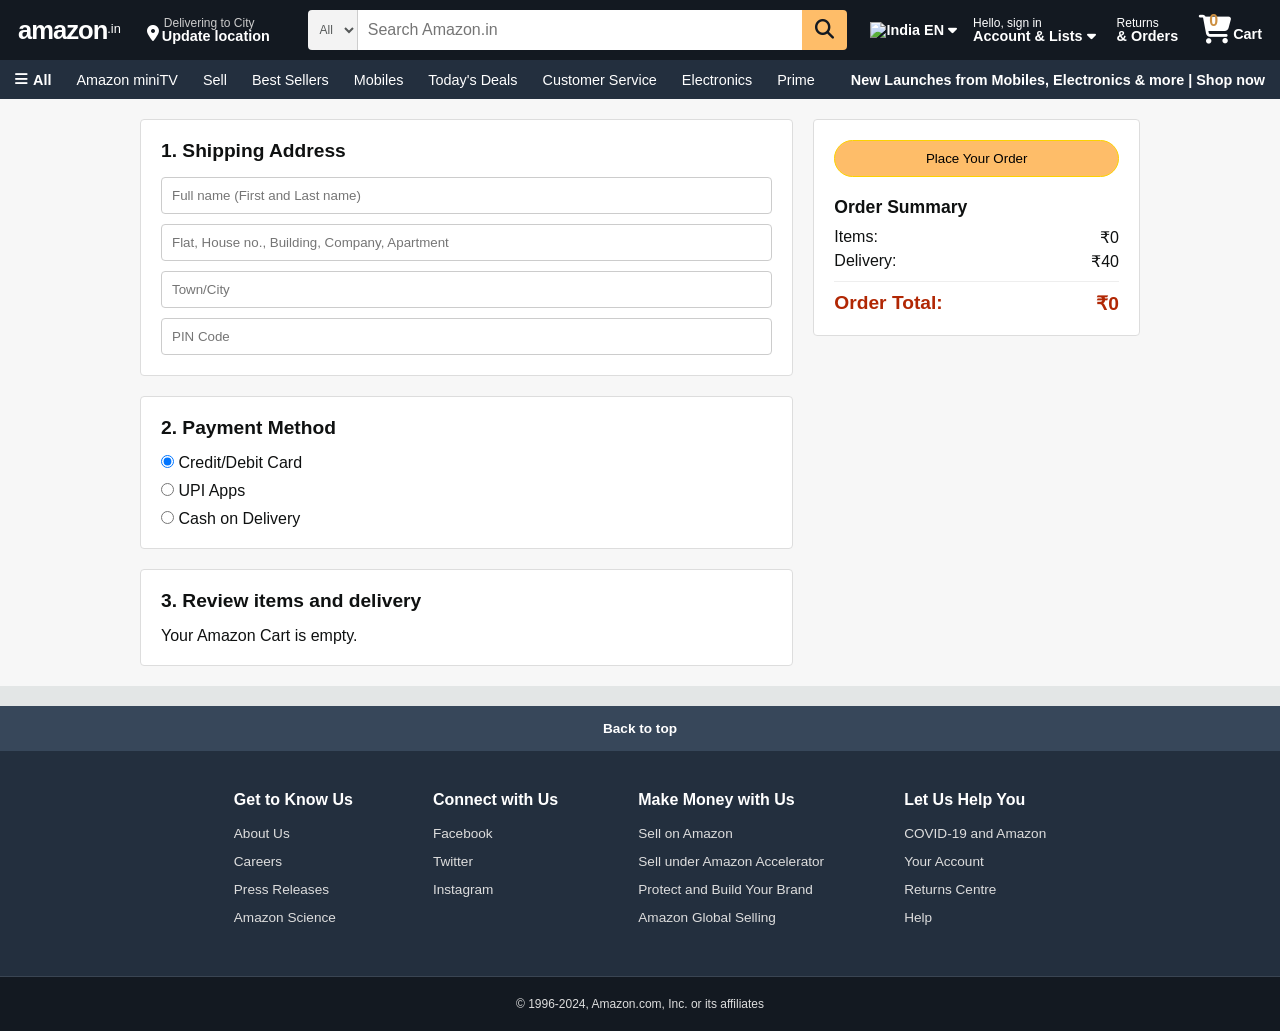
==== checkout.html @ d6a63207 "Initial commit of Amazon Clone frontend" ====
<!DOCTYPE html>
<html lang="en">

<head>
    <meta charset="UTF-8">
    <meta name="viewport" content="width=device-width, initial-scale=1.0">
    <title>Online Shopping site in India: Shop Online for Mobiles, Books, Watches, Shoes and More - Amazon.in</title>
    <link rel="stylesheet" href="https://cdnjs.cloudflare.com/ajax/libs/font-awesome/6.4.0/css/all.min.css">
    <link rel="stylesheet" href="assets/css/style.css">
</head>

<body>
    <header id="header">
        <div class="header-top">
            <div class="header-logo hover-border">
                <a href="#" class="logo-text">amazon</a>
                <span class="domain">.in</span>
            </div>

            <div class="header-location hover-border">
                <div class="location-icon">
                    <i class="fa-solid fa-location-dot"></i>
                </div>
                <div class="location-text">
                    <p class="loc-sub">Delivering to City</p>
                    <p class="loc-main">Update location</p>
                </div>
            </div>

            <div class="header-search">
                <select class="search-select">
                    <option>All</option>
                    <option>Electronics</option>
                    <option>Mobiles</option>
                </select>
                <input type="text" placeholder="Search Amazon.in" class="search-input">
                <div class="search-icon-box">
                    <i class="fa-solid fa-magnifying-glass"></i>
                </div>
            </div>

            <div class="header-lang hover-border">
                <div class="lang-flag">
                    <img src="https://upload.wikimedia.org/wikipedia/en/thumb/4/41/Flag_of_India.svg/20px-Flag_of_India.svg.png"
                        alt="India">
                </div>
                <span class="lang-code">EN</span>
                <i class="fa-solid fa-caret-down"></i>
            </div>

            <div class="header-signin hover-border">
                <p class="nav-sub">Hello, sign in</p>
                <p class="nav-main">Account & Lists <i class="fa-solid fa-caret-down"></i></p>
            </div>

            <div class="header-orders hover-border">
                <p class="nav-sub">Returns</p>
                <p class="nav-main">& Orders</p>
            </div>

            <div class="header-cart hover-border">
                <div class="cart-icon-box">
                    <i class="fa-solid fa-cart-shopping"></i>
                    <span class="cart-count">0</span>
                </div>
                <span class="cart-text">Cart</span>
            </div>
        </div>

        <div class="header-bottom">
            <div class="bottom-left">
                <div class="menu-icon hover-border">
                    <i class="fa-solid fa-bars"></i>
                    <span>All</span>
                </div>
                <a href="#" class="hover-border">Amazon miniTV</a>
                <a href="#" class="hover-border">Sell</a>
                <a href="#" class="hover-border">Best Sellers</a>
                <a href="#" class="hover-border">Mobiles</a>
                <a href="#" class="hover-border">Today's Deals</a>
                <a href="#" class="hover-border">Customer Service</a>
                <a href="#" class="hover-border">Electronics</a>
                <a href="#" class="hover-border">Prime</a>
            </div>
            <div class="bottom-right">
                <a href="#" class="hover-border">New Launches from Mobiles, Electronics & more | Shop now</a>
            </div>
        </div>
    </header>

    <main id="main-content" style="background-color: #f7f7f7; padding: 20px;">
        <div class="checkout-container"
            style="max-width: 1000px; margin: 0 auto; display: flex; gap: 20px; min-height: 500px;">
            <div class="checkout-left" style="flex: 2;">
                <!-- Shipping Address Form -->
                <div class="checkout-box"
                    style="background: white; padding: 20px; border-radius: 4px; border: 1px solid #ddd; margin-bottom: 20px;">
                    <h2 style="font-size: 1.2rem; margin-bottom: 15px;">1. Shipping Address</h2>
                    <form id="shipping-form" style="display: flex; flex-direction: column; gap: 10px;">
                        <input type="text" id="fname" placeholder="Full name (First and Last name)" required
                            style="padding: 10px; border: 1px solid #ccc; border-radius: 4px;">
                        <input type="text" id="address" placeholder="Flat, House no., Building, Company, Apartment"
                            required style="padding: 10px; border: 1px solid #ccc; border-radius: 4px;">
                        <input type="text" id="city" placeholder="Town/City" required
                            style="padding: 10px; border: 1px solid #ccc; border-radius: 4px;">
                        <input type="text" id="pin" placeholder="PIN Code" required
                            style="padding: 10px; border: 1px solid #ccc; border-radius: 4px;">
                    </form>
                </div>

                <!-- Payment Method Form -->
                <div class="checkout-box"
                    style="background: white; padding: 20px; border-radius: 4px; border: 1px solid #ddd; margin-bottom: 20px;">
                    <h2 style="font-size: 1.2rem; margin-bottom: 15px;">2. Payment Method</h2>
                    <div style="display: flex; flex-direction: column; gap: 10px;">
                        <label><input type="radio" name="payment" value="card" checked> Credit/Debit Card</label>
                        <label><input type="radio" name="payment" value="upi"> UPI Apps</label>
                        <label><input type="radio" name="payment" value="cod"> Cash on Delivery</label>
                    </div>
                </div>

                <!-- Order Items -->
                <div class="checkout-box"
                    style="background: white; padding: 20px; border-radius: 4px; border: 1px solid #ddd;">
                    <h2 style="font-size: 1.2rem; margin-bottom: 15px;">3. Review items and delivery</h2>
                    <div id="checkout-items-list">
                        <!-- Items injected by JS -->
                    </div>
                </div>
            </div>

            <div class="checkout-right" style="flex: 1;">
                <div class="order-summary-box"
                    style="background: white; padding: 20px; border-radius: 4px; border: 1px solid #ddd; position: sticky; top: 20px;">
                    <button id="place-order-btn" class="action-btn btn-add" style="margin-bottom: 20px;"
                        onclick="placeOrder()">Place Your Order</button>
                    <h3 style="font-size: 1.1rem; margin-bottom: 10px;">Order Summary</h3>
                    <div style="display: flex; justify-content: space-between; margin-bottom: 5px;">
                        <span>Items:</span>
                        <span id="summary-items-price">₹0</span>
                    </div>
                    <div
                        style="display: flex; justify-content: space-between; margin-bottom: 10px; border-bottom: 1px solid #eee; padding-bottom: 10px;">
                        <span>Delivery:</span>
                        <span>₹40</span>
                    </div>
                    <div
                        style="display: flex; justify-content: space-between; font-weight: bold; font-size: 1.2rem; color: #B12704;">
                        <span>Order Total:</span>
                        <span id="summary-total-price">₹0</span>
                    </div>
                </div>
            </div>
        </div>
    </main>

    <footer id="footer">
        <div class="back-to-top" onclick="window.scrollTo({top: 0, behavior: 'smooth'});">
            Back to top
        </div>
        <div class="footer-links">
            <div class="footer-col">
                <h3>Get to Know Us</h3>
                <ul>
                    <li><a href="#">About Us</a></li>
                    <li><a href="#">Careers</a></li>
                    <li><a href="#">Press Releases</a></li>
                    <li><a href="#">Amazon Science</a></li>
                </ul>
            </div>
            <div class="footer-col">
                <h3>Connect with Us</h3>
                <ul>
                    <li><a href="#">Facebook</a></li>
                    <li><a href="#">Twitter</a></li>
                    <li><a href="#">Instagram</a></li>
                </ul>
            </div>
            <div class="footer-col">
                <h3>Make Money with Us</h3>
                <ul>
                    <li><a href="#">Sell on Amazon</a></li>
                    <li><a href="#">Sell under Amazon Accelerator</a></li>
                    <li><a href="#">Protect and Build Your Brand</a></li>
                    <li><a href="#">Amazon Global Selling</a></li>
                </ul>
            </div>
            <div class="footer-col">
                <h3>Let Us Help You</h3>
                <ul>
                    <li><a href="#">COVID-19 and Amazon</a></li>
                    <li><a href="#">Your Account</a></li>
                    <li><a href="#">Returns Centre</a></li>
                    <li><a href="#">Help</a></li>
                </ul>
            </div>
        </div>
        <div class="footer-bottom">
            <div class="footer-logo"></div>
            <p>&copy; 1996-2024, Amazon.com, Inc. or its affiliates</p>
        </div>
    </footer>

    <!-- Removed static products.js, data is now fetched from api/products.php in main.js -->
    <script src="assets/js/main.js"></script>
</body>

</html>
---- assets/css/style.css ----
:root {
    --amazon-dark-blue: #131921;
    --amazon-light-blue: #232f3e;
    --amazon-yellow: #febd69;
    --amazon-orange: #cd9042;
    --amazon-link-blue: #007185;
    --white: #ffffff;
    --light-gray: #e3e6e6;
    --text-color: #0F1111;
    --light-text: #565959;
}

* {
    margin: 0;
    padding: 0;
    box-sizing: border-box;
    font-family: "Amazon Ember", Arial, sans-serif;
}

body {
    background-color: var(--light-gray);
    color: var(--text-color);
}

a {
    text-decoration: none;
    color: inherit;
}

ul {
    list-style: none;
}

/* Header Structure */
#header {
    font-family: Arial, sans-serif;
}

.header-top {
    height: 60px;
    background-color: var(--amazon-dark-blue);
    display: flex;
    align-items: center;
    color: var(--white);
    justify-content: space-between;
    padding: 0 10px;
}

.hover-border:hover {
    outline: 1px solid var(--white);
    border-radius: 2px;
}

.header-logo {
    display: flex;
    align-items: flex-start; /* Align .in to top */
    padding: 5px 8px;
    cursor: pointer;
    margin-right: 10px;
}

.logo-text {
    font-size: 1.6rem;
    font-weight: 700;
    letter-spacing: -1px;
}

.domain {
    font-size: 0.8rem;
    padding-top: 5px;
}

.header-location {
    display: flex;
    align-items: center;
    padding: 5px 8px;
    cursor: pointer;
    margin-right: 15px;
}

.location-icon {
    display: flex;
    align-items: center;
    margin-right: 3px;
    margin-top: 5px;
}

.location-text {
    display: flex;
    flex-direction: column;
}

.loc-sub {
    font-size: 0.75rem;
    color: #ccc;
    margin-bottom: -2px;
    margin-left: 2px;
}

.loc-main {
    font-size: 0.9rem;
    font-weight: 700;
}

/* Search Bar */
.header-search {
    display: flex;
    flex-grow: 1;
    height: 40px;
    border-radius: 4px;
    overflow: hidden;
    margin: 0 15px;
}

.search-select {
    background-color: #f3f3f3;
    border: none;
    border-right: 1px solid #cdcdcd;
    width: 50px;
    text-align: center;
    color: var(--light-text);
    font-size: 0.75rem;
    cursor: pointer;
}

.search-select:focus, .search-input:focus {
    outline: 2px solid var(--amazon-orange);
    z-index: 10;
}

.search-input {
    flex-grow: 1;
    border: none;
    padding: 0 10px;
    font-size: 1rem;
}

.search-icon-box {
    background-color: var(--amazon-yellow);
    width: 45px;
    display: flex;
    align-items: center;
    justify-content: center;
    color: var(--amazon-dark-blue);
    font-size: 1.2rem;
    cursor: pointer;
}

.search-icon-box:hover {
    background-color: var(--amazon-orange);
}

/* Header Right Section */
.header-lang {
    display: flex;
    align-items: center;
    padding: 10px 8px;
    cursor: pointer;
    font-weight: 700;
    font-size: 0.9rem;
}

.lang-flag img {
    margin-right: 4px;
    display: block;
}

.lang-code {
    margin-right: 4px;
}

.header-signin, .header-orders {
    display: flex;
    flex-direction: column;
    padding: 8px 8px;
    cursor: pointer;
    margin-right: 5px;
}

.nav-sub {
    font-size: 0.75rem;
    margin-bottom: -2px;
}

.nav-main {
    font-size: 0.9rem;
    font-weight: 700;
}

.header-cart {
    display: flex;
    align-items: flex-end;
    padding: 5px 8px;
    cursor: pointer;
}

.cart-icon-box {
    position: relative;
    font-size: 1.8rem;
}

.cart-count {
    position: absolute;
    top: -2px;
    left: 10px;
    font-size: 1rem;
    font-weight: 700;
    color: var(--amazon-orange);
    background: transparent;
}

.cart-text {
    font-size: 0.9rem;
    font-weight: 700;
    margin-bottom: 5px;
    margin-left: 2px;
}

/* Bottom Header */
.header-bottom {
    background-color: var(--amazon-light-blue);
    height: 39px;
    display: flex;
    align-items: center;
    color: var(--white);
    padding: 0 10px;
    font-size: 0.9rem;
    justify-content: space-between;
}

.bottom-left {
    display: flex;
    align-items: center;
    gap: 15px;
}

.menu-icon {
    display: flex;
    align-items: center;
    gap: 5px;
    font-weight: 700;
    cursor: pointer;
    padding: 5px;
}

.header-bottom a {
    padding: 5px;
    white-space: nowrap;
}

.bottom-right a {
    font-weight: 600;
}

/* Hero Section */
.hero-section {
    background-image: url('https://images.unsplash.com/photo-1607082348824-0a96f2a4b9da?ixlib=rb-4.0.3&auto=format&fit=crop&w=1500&q=80');
    background-size: cover;
    background-position: center;
    border: none;
    height: 350px;
    display: flex;
    justify-content: center;
    align-items: flex-end;
    mask-image: linear-gradient(to bottom, rgba(0,0,0,1) 60%, rgba(0,0,0,0));
    -webkit-mask-image: linear-gradient(to bottom, rgba(0,0,0,1) 60%, rgba(0,0,0,0));
}

.hero-msg {
    background-color: #f5f6f6;
    color: var(--text-color);
    width: 95%;
    height: 40px;
    display: flex;
    align-items: center;
    justify-content: center;
    font-size: 0.9rem;
    margin-bottom: 25px; /* Adjust based on gradient */
    box-shadow: 0 0 5px rgba(0,0,0,0.1);
}

.hero-msg a {
    color: var(--amazon-link-blue);
    font-weight: 600;
    margin-left: 5px;
}

.hero-msg a:hover {
    text-decoration: underline;
    color: #c7511f;
}

/* Shop Section */
.shop-section {
    display: flex;
    flex-wrap: wrap;
    justify-content: space-evenly;
    background-color: var(--light-gray);
    padding: 20px;
    margin-top: -300px; /* Pull up over hero */
    z-index: 10;
    position: relative;
}

.shop-row {
    display: flex;
    flex-wrap: wrap;
    justify-content: space-between;
    width: 100%;
    margin-bottom: 20px;
}

.box {
    background-color: var(--white);
    width: 23%;
    padding: 20px 0 15px 0;
    margin-top: 15px;
    z-index: 10;
    display: flex;
    flex-direction: column;
}

.box-content {
    margin: 0 20px;
    display: flex;
    flex-direction: column;
    height: 100%;
}

.box-content h2 {
    font-size: 1.3rem;
    font-weight: 700;
    margin-bottom: 10px;
}

.box-img {
    height: 300px;
    background-size: cover;
    background-position: center;
    margin-bottom: 10px;
    cursor: pointer;
}

.box-content a {
    color: var(--amazon-link-blue);
    font-size: 0.85rem;
    font-weight: 600;
    margin-top: auto;
}

.box-content a:hover {
    color: #c7511f;
    text-decoration: underline;
}

/* Product Slider Container (for Best Sellers etc) */
.product-slider-container {
    background-color: var(--white);
    width: 100%;
    padding: 20px;
    margin-top: 20px;
}

.product-slider-container h2 {
    font-size: 1.3rem;
    font-weight: 700;
    margin-bottom: 15px;
}

.product-slider {
    display: flex;
    overflow-x: auto;
    gap: 20px;
    padding-bottom: 15px;
}

.product-card {
    min-width: 200px;
    max-width: 200px;
    border: 1px solid #eee;
    padding: 10px;
    display: flex;
    flex-direction: column;
    justify-content: space-between;
    cursor: pointer;
}

.product-card:hover {
    box-shadow: 0 0 10px rgba(0,0,0,0.1);
}

.product-card img {
    width: 100%;
    height: 180px;
    object-fit: contain;
    margin-bottom: 10px;
}

.product-title {
    font-size: 0.9rem;
    line-height: 1.3;
    max-height: 40px;
    overflow: hidden;
    margin-bottom: 5px;
}

.product-rating {
    display: flex;
    align-items: center;
    font-size: 0.8rem;
    color: var(--amazon-orange);
    margin-bottom: 5px;
}

.product-count {
    color: var(--amazon-link-blue);
    margin-left: 5px;
}

.product-price {
    font-size: 1.1rem;
    font-weight: 500;
}

.prime-badge {
    color: #00a8e1;
    font-weight: 700;
    font-style: italic;
    font-size: 0.8rem;
    margin-bottom: 5px;
}

.add-to-cart-btn {
    background-color: var(--amazon-yellow);
    border: 1px solid #fcd200;
    border-radius: 20px;
    padding: 5px 10px;
    cursor: pointer;
    font-size: 0.8rem;
    margin-top: 5px;
    width: 100%;
}

.add-to-cart-btn:hover {
    background-color: #f7dfa5;
}

/* Product Detail Page Styles */
.detail-image-box {
    flex: 1;
    display: flex;
    justify-content: center;
    position: sticky;
    top: 20px;
}

.detail-image-box img {
    max-width: 100%;
    max-height: 500px;
    object-fit: contain;
}

.detail-info-box {
    flex: 2;
    padding-right: 20px;
}

.detail-info-box h1 {
    font-size: 1.5rem;
    font-weight: 400;
    margin-bottom: 8px;
    line-height: 1.3;
}

.detail-rating {
    display: flex;
    align-items: center;
    border-bottom: 1px solid #ccc;
    padding-bottom: 10px;
    margin-bottom: 10px;
}

.detail-price-box {
    margin-bottom: 15px;
}

.detail-price-box .price {
    font-size: 1.8rem;
    font-weight: 500;
    color: #B12704;
}

.detail-description {
    font-size: 0.95rem;
    line-height: 1.5;
    margin-top: 15px;
}

.detail-action-box {
    flex: 1;
    border: 1px solid #ccc;
    border-radius: 8px;
    padding: 15px;
    display: flex;
    flex-direction: column;
    gap: 10px;
    height: fit-content;
    position: sticky;
    top: 20px;
}

.detail-action-box .price {
    font-size: 1.4rem;
    font-weight: 500;
    color: #B12704;
}

.action-btn {
    width: 100%;
    padding: 10px;
    border-radius: 20px;
    border: 1px solid;
    cursor: pointer;
    font-weight: 500;
}

.btn-add {
    background-color: var(--amazon-yellow);
    border-color: #FCD200;
}

.btn-add:hover {
    background-color: #F7DFA5;
}

.btn-buy {
    background-color: var(--amazon-orange);
    border-color: #C7511F;
}

.btn-buy:hover {
    background-color: #E2723A;
}

/* Footer */
#footer {
    background-color: var(--amazon-light-blue);
    color: var(--white);
    margin-top: 20px;
    position: relative;
    z-index: 20;
}

.back-to-top {
    background-color: #37475a;
    text-align: center;
    padding: 15px;
    font-size: 0.85rem;
    font-weight: 600;
    cursor: pointer;
}

.back-to-top:hover {
    background-color: #485769;
}

.footer-links {
    background-color: var(--amazon-light-blue);
    display: flex;
    justify-content: center;
    padding: 40px 0;
    border-bottom: 1px solid #3a4553;
}

.footer-col {
    margin: 0 40px;
    display: flex;
    flex-direction: column;
}

.footer-col h3 {
    font-size: 1rem;
    margin-bottom: 15px;
    font-weight: 700;
}

.footer-col ul li {
    margin-bottom: 10px;
}

.footer-col a {
    font-size: 0.85rem;
    color: #ddd;
}

.footer-col a:hover {
    text-decoration: underline;
}

.footer-bottom {
    background-color: var(--amazon-dark-blue);
    padding: 20px;
    text-align: center;
    font-size: 0.75rem;
    color: #ddd;
}

/* Media Queries for responsiveness */
@media (max-width: 900px) {
    .header-location, .header-lang, .header-orders, .bottom-right {
        display: none;
    }
    
    .header-top {
        gap: 10px;
    }
    
    .header-search {
        margin: 0;
    }
    
    .box {
        width: 48%;
    }
    
    .hero-section {
        height: 250px;
    }
    
    .shop-section {
        margin-top: -150px;
    }
    
    #product-detail-container {
        flex-direction: column;
    }
}

@media (max-width: 600px) {
    .box {
        width: 100%;
    }
    
    .hero-msg {
        display: none;
    }
    
    .footer-links {
        flex-direction: column;
        align-items: center;
        text-align: center;
    }
    
    .footer-col {
        margin: 10px 0;
    }
}
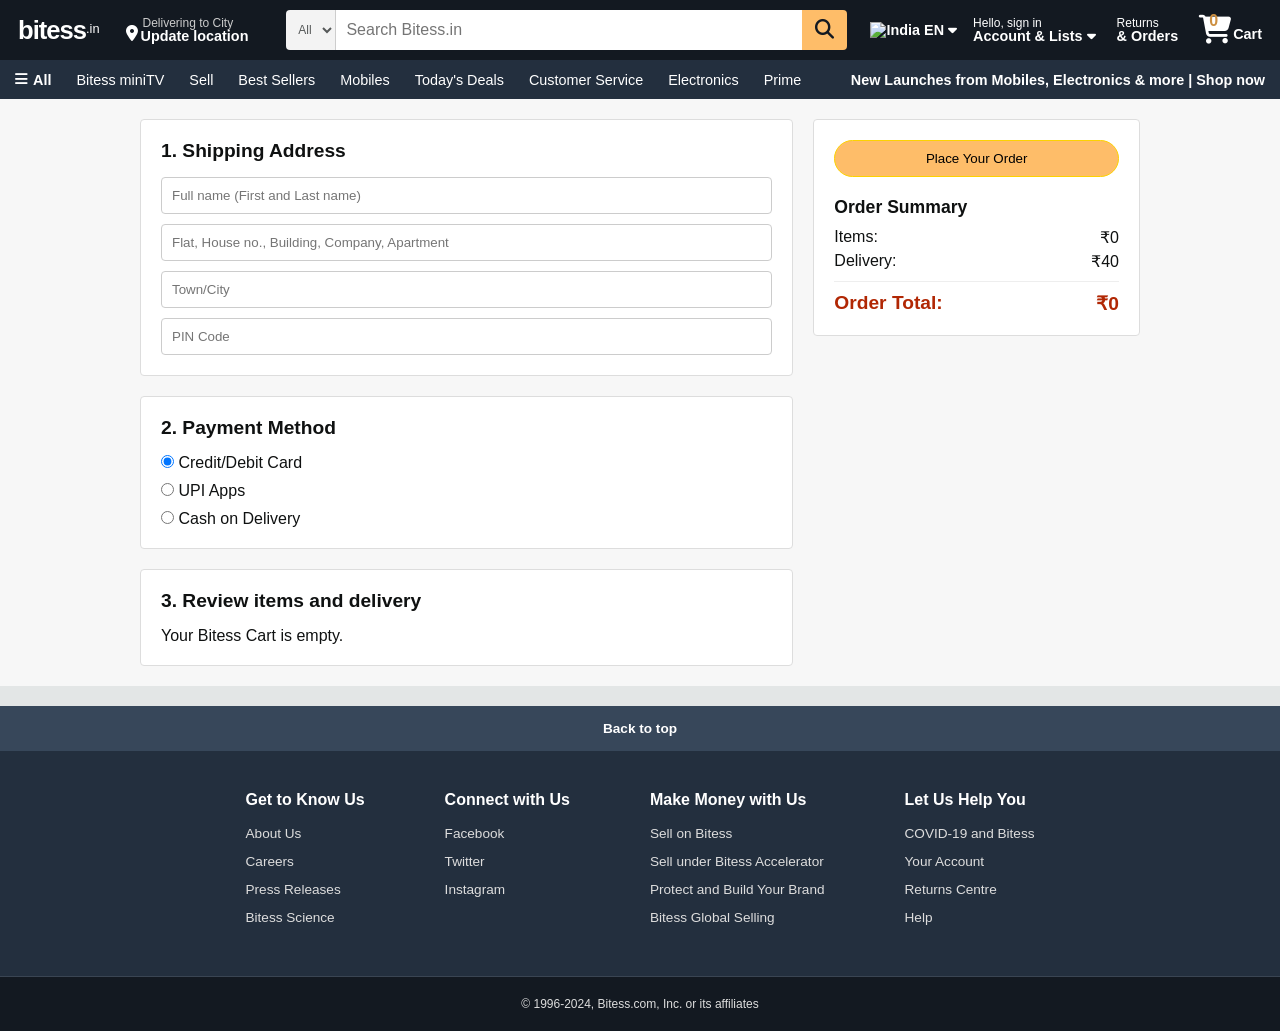
==== commit ead5e102: "Rebrand from Amazon to Bitess" ====
--- a/checkout.html
+++ b/checkout.html
@@ -4,7 +4,7 @@
 <head>
     <meta charset="UTF-8">
     <meta name="viewport" content="width=device-width, initial-scale=1.0">
-    <title>Online Shopping site in India: Shop Online for Mobiles, Books, Watches, Shoes and More - Amazon.in</title>
+    <title>Online Shopping site in India: Shop Online for Mobiles, Books, Watches, Shoes and More - Bitess.in</title>
     <link rel="stylesheet" href="https://cdnjs.cloudflare.com/ajax/libs/font-awesome/6.4.0/css/all.min.css">
     <link rel="stylesheet" href="assets/css/style.css">
 </head>
@@ -13,7 +13,7 @@
     <header id="header">
         <div class="header-top">
             <div class="header-logo hover-border">
-                <a href="#" class="logo-text">amazon</a>
+                <a href="#" class="logo-text">bitess</a>
                 <span class="domain">.in</span>
             </div>
 
@@ -33,7 +33,7 @@
                     <option>Electronics</option>
                     <option>Mobiles</option>
                 </select>
-                <input type="text" placeholder="Search Amazon.in" class="search-input">
+                <input type="text" placeholder="Search Bitess.in" class="search-input">
                 <div class="search-icon-box">
                     <i class="fa-solid fa-magnifying-glass"></i>
                 </div>
@@ -73,7 +73,7 @@
                     <i class="fa-solid fa-bars"></i>
                     <span>All</span>
                 </div>
-                <a href="#" class="hover-border">Amazon miniTV</a>
+                <a href="#" class="hover-border">Bitess miniTV</a>
                 <a href="#" class="hover-border">Sell</a>
                 <a href="#" class="hover-border">Best Sellers</a>
                 <a href="#" class="hover-border">Mobiles</a>
@@ -165,7 +165,7 @@
                     <li><a href="#">About Us</a></li>
                     <li><a href="#">Careers</a></li>
                     <li><a href="#">Press Releases</a></li>
-                    <li><a href="#">Amazon Science</a></li>
+                    <li><a href="#">Bitess Science</a></li>
                 </ul>
             </div>
             <div class="footer-col">
@@ -179,16 +179,16 @@
             <div class="footer-col">
                 <h3>Make Money with Us</h3>
                 <ul>
-                    <li><a href="#">Sell on Amazon</a></li>
-                    <li><a href="#">Sell under Amazon Accelerator</a></li>
+                    <li><a href="#">Sell on Bitess</a></li>
+                    <li><a href="#">Sell under Bitess Accelerator</a></li>
                     <li><a href="#">Protect and Build Your Brand</a></li>
-                    <li><a href="#">Amazon Global Selling</a></li>
+                    <li><a href="#">Bitess Global Selling</a></li>
                 </ul>
             </div>
             <div class="footer-col">
                 <h3>Let Us Help You</h3>
                 <ul>
-                    <li><a href="#">COVID-19 and Amazon</a></li>
+                    <li><a href="#">COVID-19 and Bitess</a></li>
                     <li><a href="#">Your Account</a></li>
                     <li><a href="#">Returns Centre</a></li>
                     <li><a href="#">Help</a></li>
@@ -197,7 +197,7 @@
         </div>
         <div class="footer-bottom">
             <div class="footer-logo"></div>
-            <p>&copy; 1996-2024, Amazon.com, Inc. or its affiliates</p>
+            <p>&copy; 1996-2024, Bitess.com, Inc. or its affiliates</p>
         </div>
     </footer>
 
--- a/assets/css/style.css
+++ b/assets/css/style.css
@@ -1,9 +1,9 @@
 :root {
-    --amazon-dark-blue: #131921;
-    --amazon-light-blue: #232f3e;
-    --amazon-yellow: #febd69;
-    --amazon-orange: #cd9042;
-    --amazon-link-blue: #007185;
+    --bitess-dark-blue: #131921;
+    --bitess-light-blue: #232f3e;
+    --bitess-yellow: #febd69;
+    --bitess-orange: #cd9042;
+    --bitess-link-blue: #007185;
     --white: #ffffff;
     --light-gray: #e3e6e6;
     --text-color: #0F1111;
@@ -14,7 +14,7 @@
     margin: 0;
     padding: 0;
     box-sizing: border-box;
-    font-family: "Amazon Ember", Arial, sans-serif;
+    font-family: "Bitess Ember", Arial, sans-serif;
 }
 
 body {
@@ -38,7 +38,7 @@
 
 .header-top {
     height: 60px;
-    background-color: var(--amazon-dark-blue);
+    background-color: var(--bitess-dark-blue);
     display: flex;
     align-items: center;
     color: var(--white);
@@ -124,7 +124,7 @@
 }
 
 .search-select:focus, .search-input:focus {
-    outline: 2px solid var(--amazon-orange);
+    outline: 2px solid var(--bitess-orange);
     z-index: 10;
 }
 
@@ -136,18 +136,18 @@
 }
 
 .search-icon-box {
-    background-color: var(--amazon-yellow);
+    background-color: var(--bitess-yellow);
     width: 45px;
     display: flex;
     align-items: center;
     justify-content: center;
-    color: var(--amazon-dark-blue);
+    color: var(--bitess-dark-blue);
     font-size: 1.2rem;
     cursor: pointer;
 }
 
 .search-icon-box:hover {
-    background-color: var(--amazon-orange);
+    background-color: var(--bitess-orange);
 }
 
 /* Header Right Section */
@@ -205,7 +205,7 @@
     left: 10px;
     font-size: 1rem;
     font-weight: 700;
-    color: var(--amazon-orange);
+    color: var(--bitess-orange);
     background: transparent;
 }
 
@@ -218,7 +218,7 @@
 
 /* Bottom Header */
 .header-bottom {
-    background-color: var(--amazon-light-blue);
+    background-color: var(--bitess-light-blue);
     height: 39px;
     display: flex;
     align-items: center;
@@ -280,7 +280,7 @@
 }
 
 .hero-msg a {
-    color: var(--amazon-link-blue);
+    color: var(--bitess-link-blue);
     font-weight: 600;
     margin-left: 5px;
 }
@@ -342,7 +342,7 @@
 }
 
 .box-content a {
-    color: var(--amazon-link-blue);
+    color: var(--bitess-link-blue);
     font-size: 0.85rem;
     font-weight: 600;
     margin-top: auto;
@@ -408,12 +408,12 @@
     display: flex;
     align-items: center;
     font-size: 0.8rem;
-    color: var(--amazon-orange);
+    color: var(--bitess-orange);
     margin-bottom: 5px;
 }
 
 .product-count {
-    color: var(--amazon-link-blue);
+    color: var(--bitess-link-blue);
     margin-left: 5px;
 }
 
@@ -431,7 +431,7 @@
 }
 
 .add-to-cart-btn {
-    background-color: var(--amazon-yellow);
+    background-color: var(--bitess-yellow);
     border: 1px solid #fcd200;
     border-radius: 20px;
     padding: 5px 10px;
@@ -525,7 +525,7 @@
 }
 
 .btn-add {
-    background-color: var(--amazon-yellow);
+    background-color: var(--bitess-yellow);
     border-color: #FCD200;
 }
 
@@ -534,7 +534,7 @@
 }
 
 .btn-buy {
-    background-color: var(--amazon-orange);
+    background-color: var(--bitess-orange);
     border-color: #C7511F;
 }
 
@@ -544,7 +544,7 @@
 
 /* Footer */
 #footer {
-    background-color: var(--amazon-light-blue);
+    background-color: var(--bitess-light-blue);
     color: var(--white);
     margin-top: 20px;
     position: relative;
@@ -565,7 +565,7 @@
 }
 
 .footer-links {
-    background-color: var(--amazon-light-blue);
+    background-color: var(--bitess-light-blue);
     display: flex;
     justify-content: center;
     padding: 40px 0;
@@ -598,7 +598,7 @@
 }
 
 .footer-bottom {
-    background-color: var(--amazon-dark-blue);
+    background-color: var(--bitess-dark-blue);
     padding: 20px;
     text-align: center;
     font-size: 0.75rem;
